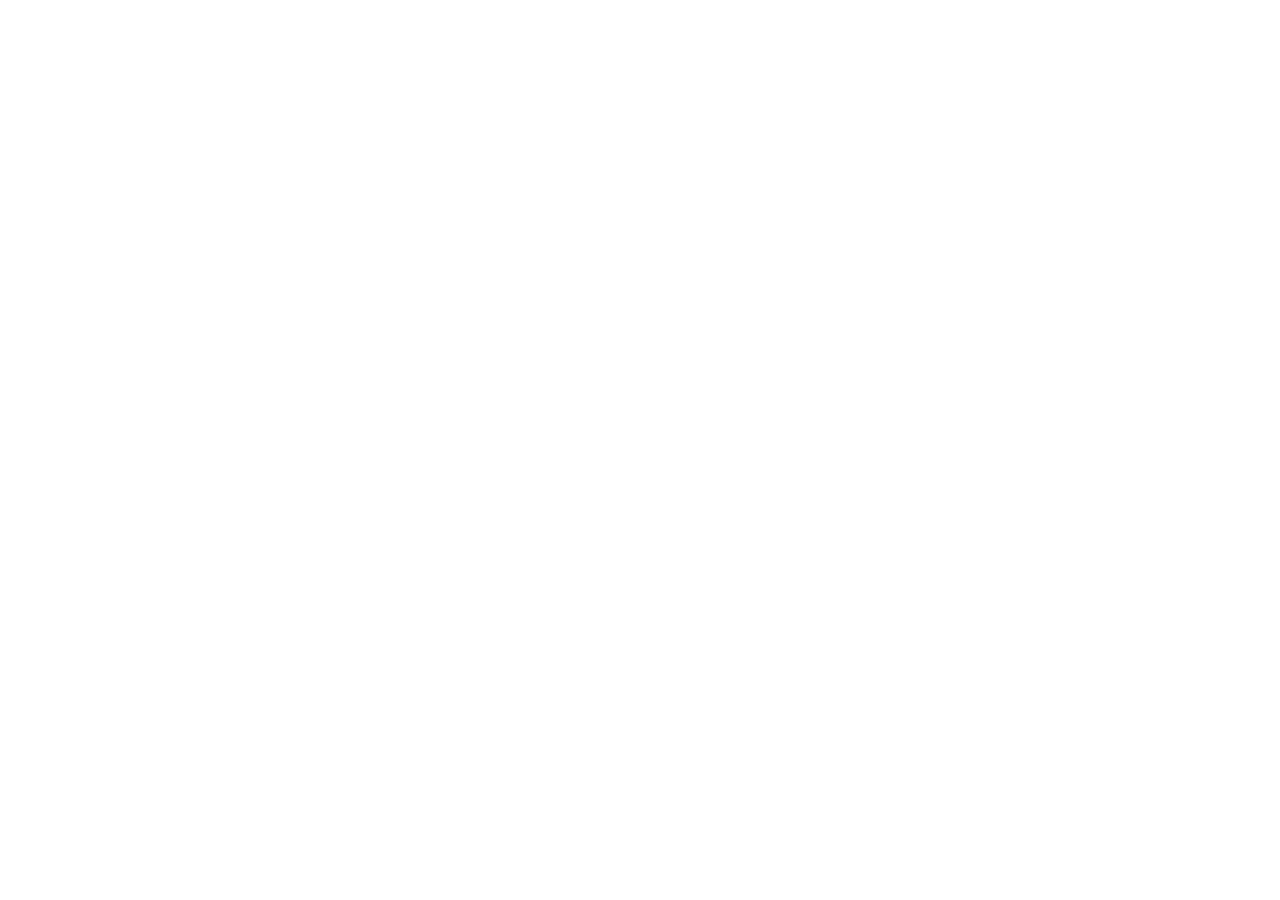
==== carrito.html @ 16d23638 ":tada: Init: Basic Project structure" ====
<!DOCTYPE html>
<html lang="es">
<head>
    <meta charset="UTF-8">
    <link rel="shortcut icon" href="Img/favicon.ico" type="image/x-icon">
    <meta name="viewport" content="width=device-width, initial-scale=1.0">
    <meta http-equiv="refresh" content="10000">
    <meta name="description" content="Lark-Shop">
    <meta name="author" content="Anderson-Olororoso">
    <link rel="stylesheet" href="/style.css">
    <title>Carrito</title>
</head>
<body>
    
</body>
</html>
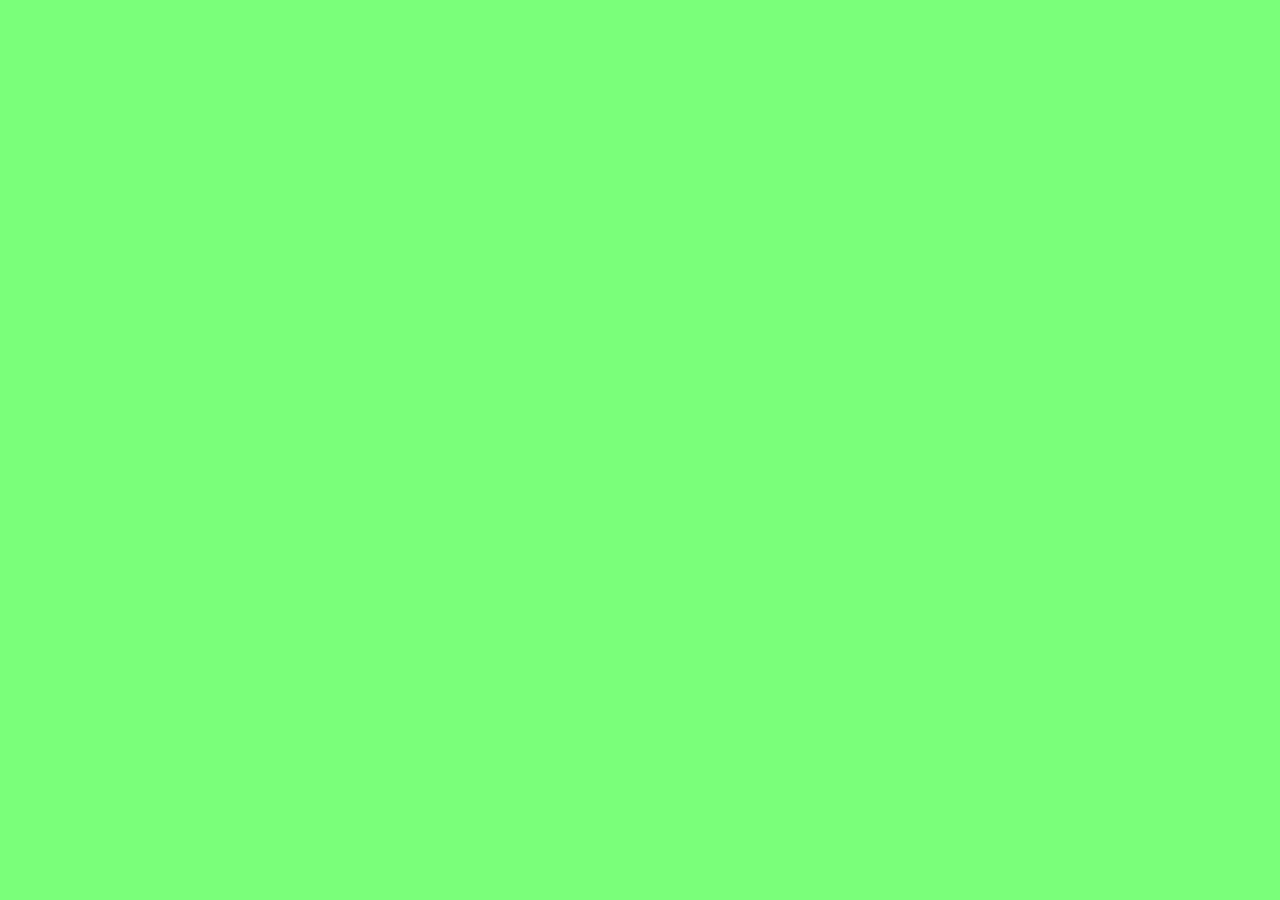
==== commit 5563e3a8: ":recycle: Refactor: css file restructuring" ====
--- a/carrito.html
+++ b/carrito.html
@@ -2,12 +2,15 @@
 <html lang="es">
 <head>
     <meta charset="UTF-8">
-    <link rel="shortcut icon" href="Img/favicon.ico" type="image/x-icon">
+    <link rel="shortcut icon" href="img/favicon.ico" type="image/x-icon">
     <meta name="viewport" content="width=device-width, initial-scale=1.0">
     <meta http-equiv="refresh" content="10000">
     <meta name="description" content="Lark-Shop">
     <meta name="author" content="Anderson-Olororoso">
-    <link rel="stylesheet" href="/style.css">
+    <link rel="stylesheet" href="css/base.css">
+    <link rel="stylesheet" href="css/layout.css">
+    <link rel="stylesheet" href="css/component.css">
+    <link rel="stylesheet" href="css/responsive.css">
     <title>Carrito</title>
 </head>
 <body>
--- a/css/base.css
+++ b/css/base.css
@@ -0,0 +1,32 @@
+:root { --color-bg: #0F2D2C; /* fondo app / --color-surface: #1E3D3B; / panel/menú / --color-surface-2: #234946; / tarjetas/botones neutros / --color-border: #2A5450; / divisores/bordes sutiles */
+
+--color-primary: #5FB37A; /* botón “Todos los productos” / --color-primary-600: #52A66E; / hover / --color-primary-700: #469A63; / active */
+
+--color-accent: #A7F063; /* badge circular verde-lima / --color-accent-700: #89D94E; / hover */
+
+--color-text: #EAF4F2; /* texto principal / --color-text-muted: #B8D1CB; / iconos/labels secundarios / --color-white: #FFFFFF; / contrastes puntuales */ 
+--border-color:1px solid black;
+--text-family: 'Inter', system-ui, sans-serif;
+}
+* {
+    margin: 0;
+    padding: 0;
+    box-sizing: border-box;
+}
+body{
+    width: 100%;
+    height: auto;
+    display: flex;
+    flex-flow: column wrap;
+    align-items: center;
+    background: rgb(122, 255, 122);
+    justify-content: center;
+    text-align: center;
+    font-family:'Open Sans';
+}
+.header{
+    width: 100%;
+    height: auto;
+    display: flex;
+    flex-flow: column wrap;
+}
--- a/css/component.css
+++ b/css/component.css
@@ -0,0 +1,61 @@
+.h-index {
+    width: 100%;
+    height: 5em;
+    display: flex;
+    flex-flow: column wrap;
+    align-items: center;
+    justify-content: center;
+}
+.h-index nav, .h-index .search{
+    width: 100%;
+    display: flex;
+    flex-flow: row wrap;
+    align-items: center;
+    justify-content: center;
+}
+.h-index nav{
+    background-color: red;
+    height: 2.5rem;
+}
+.h-index nav .burguer{
+    width: 10%;
+    height: 100%;
+    display: flex;
+    background-color: purple;
+
+}
+.h-index nav div{
+    width: 80%;
+    height: 100%;
+    display: flex;
+    flex-flow: row wrap;
+    align-items: center;
+    justify-content: center;
+}
+.h-index nav div h1{
+    color: white;
+    font-size: 1.5rem;
+}
+.h-index nav img{
+    width: 10%;
+    height: 100%;
+    background-color: white;
+}
+.h-index .search{
+    background-color: blue;
+    height: 2.5rem;
+}
+.h-index .search table{
+    width: 100%;
+    height: 100%;
+    display: flex;
+    flex-flow: row wrap;
+    align-items: center;
+    justify-content: center;
+}
+.h-index .search table input{
+    width: 80%;
+    height: 100%;
+    background-color: transparent;
+    border-radius: 20%;
+}
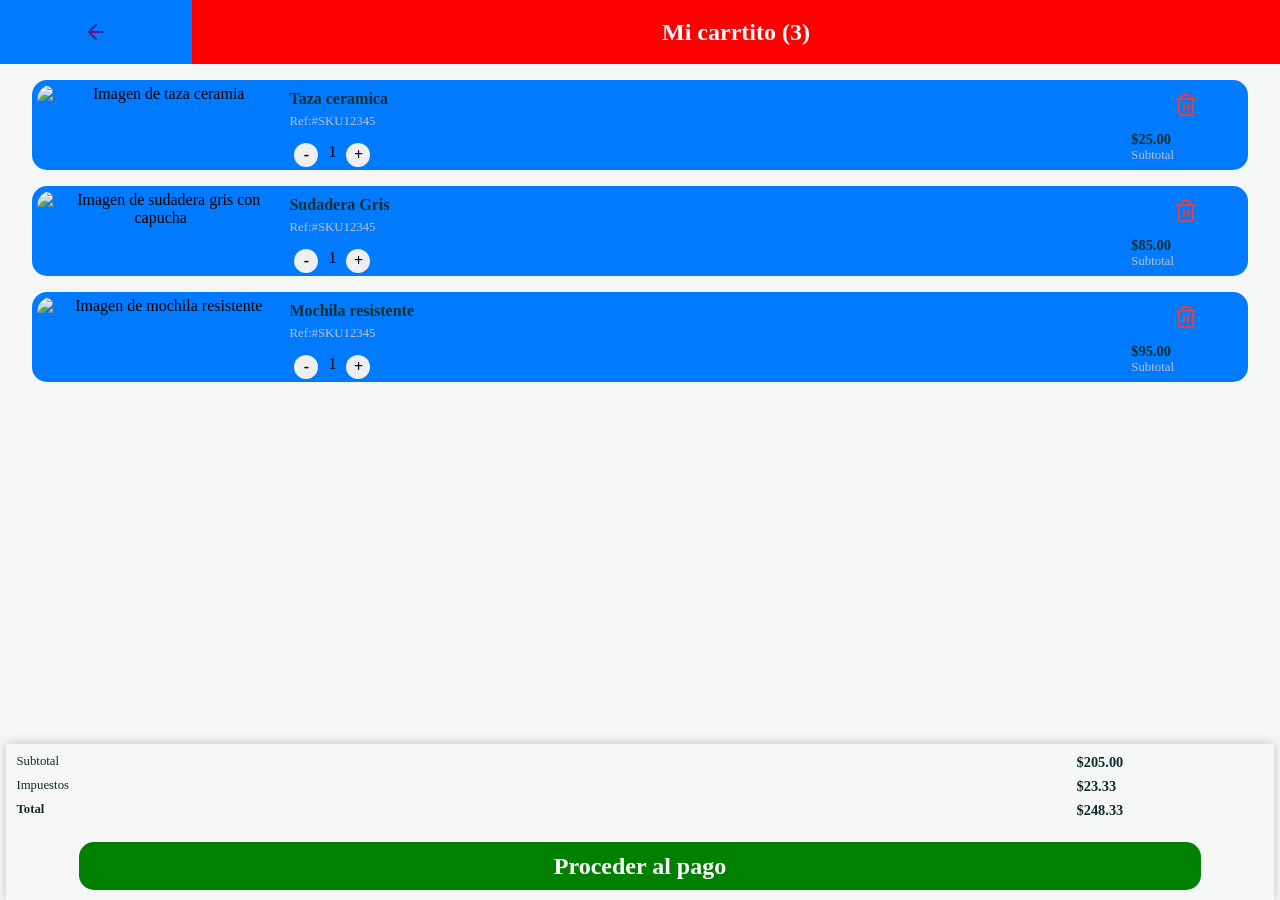
==== commit 5e8b6994: ":sparkles: Feat: Mi carrito file finished" ====
--- a/carrito.html
+++ b/carrito.html
@@ -14,6 +14,94 @@
     <title>Carrito</title>
 </head>
 <body>
-    
+    <header class="header h-carrito">
+        <a href="">
+            <svg xmlns="http://www.w3.org/2000/svg" width="24" height="24" viewBox="0 0 24 24" fill="none" stroke="currentColor" stroke-width="2" stroke-linecap="round" stroke-linejoin="round">
+                <line x1="19" y1="12" x2="5" y2="12"></line>
+                <polyline points="12 19 5 12 12 5"></polyline>
+            </svg>
+        </a> 
+        <h1>Mi carrtito (3)</h1>
+    </header>
+    <main class="main m-carrito">
+        <article>
+            <div>
+                <img src="https://casadelosgigantes.com/cdn/shop/files/tazaceramicabuho2_1445x.jpg?v=1700167512" alt="Imagen de taza ceramia">
+                <div class="contenido">
+                    <p id="prod">Taza ceramica</p>
+                    <p id="subt">Ref:#SKU12345</p>
+                    <div class="cantidad">
+                        <button>-</button><span>1</span><button>+</button>
+                    </div>
+                </div>
+                <div class="eliminar">
+                    <button class="btn-eliminar" style="color: #e53e3e; background: none; border: none; cursor: pointer;">
+                        <svg width="24" height="24" viewBox="0 0 24 24" fill="none" stroke="currentColor" stroke-width="2" stroke-linecap="round" stroke-linejoin="round"><path d="M3 6h18" /><path d="M19 6v14c0 1-1 2-2 2H7c-1 0-2-1-2-2V6" /><path d="M8 6V4c0-1 1-2 2-2h4c1 0 2 1 2 2v2" /><line x1="10" y1="11" x2="10" y2="17" /><line x1="14" y1="11" x2="14" y2="17" /></svg>
+                    </button>
+                    <div class="total">
+                        <p id="precio">$25.00</p>
+                        <p id="subt">Subtotal</p>
+                    </div>
+                </div>
+            </div>
+        </article>
+        <article>
+            <div>
+                <img src="https://m.media-amazon.com/images/I/61Heb13fQQL._AC_UY1000_.jpg" alt="Imagen de sudadera gris con capucha">
+                <div class="contenido">
+                    <p id="prod">Sudadera Gris </p>
+                    <p id="subt">Ref:#SKU12345</p>
+                    <div class="cantidad">
+                        <button>-</button><span>1</span><button>+</button>
+                    </div>
+                </div>
+                <div class="eliminar">
+                    <button class="btn-eliminar" style="color: #e53e3e; background: none; border: none; cursor: pointer;">
+                        <svg width="24" height="24" viewBox="0 0 24 24" fill="none" stroke="currentColor" stroke-width="2" stroke-linecap="round" stroke-linejoin="round"><path d="M3 6h18" /><path d="M19 6v14c0 1-1 2-2 2H7c-1 0-2-1-2-2V6" /><path d="M8 6V4c0-1 1-2 2-2h4c1 0 2 1 2 2v2" /><line x1="10" y1="11" x2="10" y2="17" /><line x1="14" y1="11" x2="14" y2="17" /></svg>
+                    </button>
+                    <div class="total">
+                        <p id="precio">$85.00</p>
+                        <p id="subt">Subtotal</p>
+                    </div>
+                </div>
+            </div>
+        </article>
+        <article>
+            <div>
+                <img src="https://d2j6dbq0eux0bg.cloudfront.net/images/13467108/products/528478514/4074956889.jpg" alt="Imagen de mochila resistente">
+                <div class="contenido">
+                    <p id="prod">Mochila resistente</p>
+                    <p id="subt">Ref:#SKU12345</p>
+                    <div class="cantidad">
+                        <button>-</button><span>1</span><button>+</button>
+                    </div>
+                </div>
+                <div class="eliminar">
+                    <button class="btn-eliminar" style="color: #e53e3e; background: none; border: none; cursor: pointer;">
+                        <svg width="24" height="24" viewBox="0 0 24 24" fill="none" stroke="currentColor" stroke-width="2" stroke-linecap="round" stroke-linejoin="round"><path d="M3 6h18" /><path d="M19 6v14c0 1-1 2-2 2H7c-1 0-2-1-2-2V6" /><path d="M8 6V4c0-1 1-2 2-2h4c1 0 2 1 2 2v2" /><line x1="10" y1="11" x2="10" y2="17" /><line x1="14" y1="11" x2="14" y2="17" /></svg>
+                    </button>
+                    <div class="total">
+                        <p id="precio">$95.00</p>
+                        <p id="subt">Subtotal</p>
+                    </div>
+                </div>
+            </div>
+        </article>
+        <section> 
+            <div>
+                <p>Subtotal</p>
+                <p id="precio">$205.00</p>
+            </div>
+            <div>
+                <p>Impuestos</p>
+                <p id="precio">$23.33</p>
+            </div>
+            <div class="total">
+                <p>Total</p>
+                <p id="precio">$248.33</p>
+            </div>
+        <button id="pago">Proceder al pago</button>
+        </section>
+    </main>
 </body>
 </html>
--- a/css/base.css
+++ b/css/base.css
@@ -1,32 +1,37 @@
-:root { --color-bg: #0F2D2C; /* fondo app / --color-surface: #1E3D3B; / panel/menú / --color-surface-2: #234946; / tarjetas/botones neutros / --color-border: #2A5450; / divisores/bordes sutiles */
+:root { --color-bg:  rgb(245, 247, 246); /* fondo app / --color-surface: #1E3D3B; / panel/menú / --color-surface-2: #234946; / tarjetas/botones neutros / --color-border: #2A5450; / divisores/bordes sutiles */
 
 --color-primary: #5FB37A; /* botón “Todos los productos” / --color-primary-600: #52A66E; / hover / --color-primary-700: #469A63; / active */
 
 --color-accent: #A7F063; /* badge circular verde-lima / --color-accent-700: #89D94E; / hover */
 
---color-text: #EAF4F2; /* texto principal / --color-text-muted: #B8D1CB; / iconos/labels secundarios / --color-white: #FFFFFF; / contrastes puntuales */ 
+--color-text: rgb(54, 66, 64); /* texto principal / --color-text-muted: #B8D1CB; / iconos/labels secundarios / --color-white: #FFFFFF; / contrastes puntuales */ 
 --border-color:1px solid black;
 --text-family: 'Inter', system-ui, sans-serif;
 }
-* {
-    margin: 0;
-    padding: 0;
-    box-sizing: border-box;
-}
+
 body{
-    width: 100%;
-    height: auto;
-    display: flex;
-    flex-flow: column wrap;
-    align-items: center;
-    background: rgb(122, 255, 122);
+    background: var(--color-bg);
     justify-content: center;
     text-align: center;
     font-family:'Open Sans';
 }
-.header{
+button{
+    font-family:'Open Sans';
+}
+h1{
+    color: white;
+    font-size: 1.5rem;
+}
+h2, label{
+    color: #0F2D2C;
+    font-size: 1.2rem;
     width: 100%;
-    height: auto;
-    display: flex;
-    flex-flow: column wrap;
+    margin-left: 1rem;
+    text-align: left;
+    margin-bottom: 0.5rem;
+    margin-top: 0.5rem;
 }
+p{
+    color: #0F2D2C;
+    font-size: 0.8rem;
+}
--- a/css/layout.css
+++ b/css/layout.css
@@ -0,0 +1,58 @@
+* {
+    margin: 0;
+    padding: 0;
+    box-sizing: border-box;
+}
+body{
+    width: 100%;
+    height: auto;
+    display: flex;
+    flex-flow: column wrap;
+}
+.header, .main, .footer{
+    width: 100%;
+    height: auto;
+    display: flex;
+    flex-flow: column wrap;
+}
+
+.footer-nav{
+    flex-flow: row wrap;
+    width: 100%;
+    height: 4rem;
+    background-color: aqua;
+    justify-content: space-evenly;
+    text-align: center;
+    align-items: center;
+    padding: 8px 0;
+    position: fixed;
+    bottom: 0;
+    gap: 15px;
+}
+.footer-nav a{
+    text-decoration: none;
+    width: 15%;
+    font-size: 0.8rem;
+    display: flex;
+    flex-flow: column nowrap;
+    align-items: center;
+}
+.footer-nav a svg{
+    width: 40%;
+}
+.footer-nav a:hover {
+  color: #000;
+}
+
+.footer-nav a:hover svg {
+  stroke: #000;
+}
+
+.footer-nav a:nth-child(5) {
+  color: #000;
+  font-weight: 600;
+}
+
+.footer-nav a:nth-child(5) svg {
+  stroke: #000;
+}
--- a/css/component.css
+++ b/css/component.css
@@ -1,4 +1,4 @@
-.h-index {
+.h-index{
     width: 100%;
     height: 5em;
     display: flex;
@@ -13,7 +13,7 @@
     align-items: center;
     justify-content: center;
 }
-.h-index nav{
+.h-index nav, .h-checkout nav{
     background-color: red;
     height: 2.5rem;
 }
@@ -32,30 +32,552 @@
     align-items: center;
     justify-content: center;
 }
-.h-index nav div h1{
-    color: white;
-    font-size: 1.5rem;
-}
 .h-index nav img{
     width: 10%;
     height: 100%;
     background-color: white;
 }
-.h-index .search{
-    background-color: blue;
+.search{
+    position: relative;
+    width: 100%;
     height: 2.5rem;
 }
-.h-index .search table{
-    width: 100%;
-    height: 100%;
-    display: flex;
-    flex-flow: row wrap;
-    align-items: center;
-    justify-content: center;
-}
-.h-index .search table input{
-    width: 80%;
-    height: 100%;
-    background-color: transparent;
-    border-radius: 20%;
+
+.search-input {
+    margin-top: 5px;
+    margin-bottom: 5px;
+    width: 90%;
+    padding: 15px 20px 15px 50px;
+    height: 2.5rem;
+    border: 1px solid #e0e0e0;
+    border-radius: 15px;
+    background-color: #ffffff;
+    outline: none;
+    transition: all 0.3s ease;
+    box-shadow: 0px 0px 5px silver;
+}
+
+.search-input:hover {
+    border-color: #bdbdbd;
+    box-shadow: 0 2px 8px rgba(0, 0, 0, 0.1);
+}
+
+.search-input:focus {
+    border-color: #007bff;
+    box-shadow: 0 0 0 3px rgba(0, 123, 255, 0.1);
+}
+
+.search-icon {
+    position: absolute;
+    left: 35px;
+    top: 60%;
+    transform: translateY(-50%);
+    color: #757575;
+    pointer-events: none;
+    }
+
+.search-input::placeholder {
+    color: #9e9e9e;
+}
+
+.m-index{
+    margin-top: 1rem;
+}
+
+.m-index section, .m-checkout section{
+    width: 100%;
+    height: 6rem;
+    display: flex;
+    flex-flow: row wrap;
+    justify-content: space-evenly;
+    align-items: center;
+    gap: 5px;
+}
+.m-index section div, .m-checkout section a{
+    width: 28%;
+    height: 100%;
+    display: flex;
+    flex-flow: column nowrap;
+    background-color:  rgb(160, 221, 207);
+    border-radius: 10px;
+    align-items: center;
+    justify-content: center;
+    align-items: center;
+}
+.m-index section img{
+    width: 40%;
+    background-color: silver;
+    border-radius: 50%;
+    padding: 5px;
+    margin-bottom: 10px;
+}
+.m-index .novedades{
+    width: 100%;
+    height: auto;
+    display: flex;
+    justify-content: space-evenly;
+    align-items: center;
+    flex-flow: row wrap;
+}
+#precio{
+    font-size: 0.9rem;
+    font-weight: bold;
+}
+.m-index .novedades div{
+    position: relative;
+    height: 15rem;
+    width: 45%;
+    border: 1px solid blue;
+    margin-bottom: 10px;
+    border-radius: 15px;
+}
+.m-index .novedades img{
+    position: relative;
+    top: 0;
+    width: 100%;
+    height: 80%;
+    object-fit: contain;
+    border-radius: 15px;
+}
+.m-index .novedades p{
+    height: 8%;
+}
+.h-catalogo{
+    height: 5.5em;
+    display: flex;
+    flex-flow: column nowrap;
+}
+
+.h-catalogo nav{
+    width: 100%;
+    display: flex;
+    flex-flow: row wrap;
+    align-items: center;
+    justify-content: center;
+}
+.h-catalogo nav{
+    background-color: red;
+    height: 100%;
+}
+.h-catalogo div{
+    width: 70%;
+}
+.h-catalogo nav .back{
+    width: 15%;
+    height: 100%;
+    display: flex;
+    background-color: purple;
+
+}
+.h-catalogo nav img{
+    width: 15%;
+    height: 100%;
+    background-color: white;
+    padding: 15px;
+}
+
+.h-catalogo .options{
+    width: 100%;
+    height: 95%;
+    background-color: #007bff;
+    display: flex;
+    flex-flow: row nowrap;
+    align-items: center;
+    text-align: center;
+    justify-content: space-evenly;
+    padding: 2px;
+}
+
+.h-catalogo .options .btn{
+    width: 20%;
+    height: 100%;
+    border-radius: 999px;
+    display: inline;
+    align-items: center;
+    justify-content: center;
+    margin-right: 10px;
+    background-color: white;
+    border: none;
+    color: #0F2D2C;
+    font-size: 0.8rem;
+}
+.btn ol{
+    display: none;
+    height: 0;
+    overflow: hidden;
+}
+.h-catalogo .options .btn:active{
+    background-color: #0F2D2C;
+    color: white;
+}
+.m-catalogo{
+    margin-top: 2rem;
+}
+.m-catalogo section{
+    width: 100%;
+    height: auto;
+    display: flex;
+    justify-content: space-evenly;
+    align-items: center;
+    flex-flow: row wrap;
+}
+.m-catalogo section div{
+    height: 12rem;
+    width: 40%;
+    border: 1px solid blue;
+    margin-bottom: 10px;
+    border-radius: 15px;
+}
+.m-catalogo section img{
+    width: 100%;
+    height: 80%;
+    object-fit: contain;
+    border-radius: 15px;
+}
+.h-perfil{
+    height: 4rem;
+    display: flex;
+    width: 100%;
+    align-items: center;
+    text-align: center;
+    justify-content: center;
+}
+.h-perfil h2{
+    margin: 0;
+    text-align: center;
+}
+.m-perfil{
+    justify-content: center;
+    align-items: center;
+    text-align: center;
+    flex-flow: column wrap;
+}
+
+.m-perfil .info{
+    width: 100%;
+    height: auto;
+    align-items: center;
+    text-align: center;
+    justify-content: center;
+    flex-flow: column nowrap;
+}
+
+.m-perfil .info img{
+    width: 40%;
+    border-radius: 50%;
+}
+.m-perfil .info h2{
+    margin: 0;
+    text-align: center;
+    font-size: 1.5rem;
+}
+.m-perfil .info p{
+    font-size: 1rem;
+    width: 100%;
+    text-align: center;
+}
+.m-perfil section{
+    width: 100%;
+    height: auto;
+    display: flex;
+    justify-content: space-evenly;
+    align-items: center;
+    flex-flow: row wrap;
+}
+.m-perfil section div{
+    padding: 10px;
+    margin-top: 10px;
+    height: 5rem;
+    width: 40%;
+    border: 1px solid blue;
+    margin-bottom: 5px;
+    border-radius: 15px;
+    display: flex;
+    flex-flow: column wrap;
+}
+.m-perfil section div img{
+    width: 40%;
+    height: 70%;
+    padding: 5px;
+    object-fit: contain;
+    border-radius: 15px;
+}
+.m-perfil section p{
+    text-align: left;
+    font-size: 1rem;
+    height: 30%;
+}
+.h-checkout, .h-carrito{
+    width: 100%;
+    height: 4rem;
+    background-color: red;
+    align-items: center;
+    text-align: center;
+    justify-content: center;
+    flex-flow: row wrap;
+}
+.h-checkout h1, .h-carrito h1{
+    width: 85%;
+}
+.h-checkout a, .h-carrito a{
+    display: flex;
+    width: 15%;
+    height: 100%;
+    background-color:#007bff;
+    flex-flow: column  nowrap;
+    align-items: center;
+    justify-content: center;
+}
+.m-checkout{
+    flex-flow: column wrap;
+    justify-content: center;
+    align-items: center;
+    width: 95%;
+}
+.m-checkout form{
+    margin: 0;
+    width: 95%;
+    height: auto;
+    display: flex;
+    flex-flow: column wrap;
+    justify-content: left;
+    align-items: center;
+    text-align: left;
+    margin-bottom: 1rem;
+}
+.m-checkout form label{
+    width: 100%;
+    height: auto;
+    margin-bottom: 3px;
+}
+.m-checkout form input {
+    width: 95%;
+    height: 2.5rem;
+    padding: 12px 15px;
+    border-radius: 5px;
+    border: 1px solid silver;
+}
+.m-checkout section img{
+    width: 60%;
+    height: 60%;
+    background-color: silver;
+    border-radius: 5px;
+    padding: 5px;
+    margin-bottom: 10px;
+}
+.m-checkout section a:nth-child(1){
+    background:  rgb(45, 155, 129);
+    transition-duration: 0.01s;
+}
+.m-checkout section a:nth-child(1) p{
+    color: white;
+    font-weight: bold;
+}
+.m-checkout article{
+    width: 95%;
+    height: auto;
+    display: flex;
+    flex-flow: column wrap;
+    align-items: center;
+    justify-content: center;
+    margin-top: 1rem;
+    background: #a6f5f1;
+    border-radius: 15px;
+}
+.m-checkout article div, .m-checkout article .total{
+    width: 90%;
+    height: 4rem;
+    display: flex;
+    flex-flow: row wrap;
+    align-items: center;
+    margin-bottom: 0.5rem;
+}
+
+.m-checkout article div img{
+    width: 20%;
+    height: auto;
+    border-radius: 5px;
+}
+.m-checkout article div .detalle{
+    text-align: left;
+    padding: 8px;
+    width: 60%;
+    height: 100%;
+    display: flex;
+    flex-flow: column nowrap;
+}
+.m-checkout .detalle p{
+    width: 100%;
+    height: 60%;
+    font-weight: bold;
+}
+.m-checkout .detalle #cantidad{
+    font-weight: normal;
+    color: silver;
+    height: 40%;
+}
+.m-checkout article #precio{
+    width: 10%;
+}
+.m-checkout article .total{
+    border-top: 2px solid black;
+    width: 88%;
+    height: 4rem;
+    display: flex;
+    align-items: center;
+    justify-content: center;
+    flex-flow: row wrap;
+}
+.m-checkout article .total span{
+    width: 50%;
+    color: #0F2D2C;
+    font-weight: bold;
+}
+.m-checkout article .total #total{
+    text-align: left;
+}
+
+.m-checkout article .total #cantidad{
+    text-align: right;
+}
+.m-checkout article{
+    box-shadow: 0px 0px 15px silver;
+}
+.m-checkout button{
+    margin-top: 1rem;
+    width: 90%;
+    height: 3rem;
+    background-color: green;
+    border: none;
+    border-radius: 15px;
+    color: white;
+    font-weight: bold;
+    font-size: 1.5rem;
+}
+.m-carrito{
+    margin-top: 1rem;
+    width: 100%;
+    height: auto;
+    display: flex;
+    flex-flow: column nowrap;
+    justify-content: center;
+    align-items: center;
+    gap: 1rem;
+}
+.m-carrito article{
+    width: 95%;
+    height: auto;
+    display: flex;
+    border-radius: 15px;
+    flex-flow: column wrap;
+    justify-content: center;
+    align-items: center;
+    background-color: #007bff;
+}
+.m-carrito article div{
+    width: 100%;
+    height: 5rem;
+    display: flex;
+    flex-flow: row nowrap;
+    margin: 5px;
+}
+.m-carrito img{
+    width: 30%;
+    height: 100%;
+    border-radius: 15px;
+}
+.m-carrito article div{
+    width: 100%;
+    display: flex;
+    align-items: stretch;
+}
+.m-carrito article div .contenido{
+    text-align: left;
+    display: flex;
+    justify-content: center;
+    flex-flow: row wrap;
+    width: 100%;
+}
+.m-carrito article div #prod{
+    width: 100%;
+    font-size:1rem;
+    font-weight: bold;
+    height:30%;
+}
+
+.m-carrito article div #subt{
+    color: silver;
+    width: 100%;
+    font-weight: normal;
+    height: 30%;
+}
+.m-carrito article div .cantidad{
+    width: 100%;
+    height: 40%;
+    gap: 10px;
+}
+.m-carrito article div .cantidad button{
+    height: 1.5rem;
+    width: 1.5rem;
+    border: none;
+    font-size: 1rem;
+    font-weight: bold;
+    border-radius: 90px 90px 90px 90px;
+}
+.m-carrito article div .eliminar{
+    text-align: left;
+    display: flex;
+    justify-content: center;
+    flex-flow: column nowrap;
+    height: 100%;
+    width: 15%;
+}
+.m-carrito article div .eliminar .btn-eliminar{
+    height: 50%;
+    width: 100%;
+}
+.m-carrito article div .eliminar .total{
+    height: 50%;
+    width: 100%;
+    display: flex;
+    flex-flow: column wrap;
+    padding: 2px;
+}
+.m-carrito section{
+    width: 99%;
+    height: auto;
+    position: fixed;
+    bottom: 0;
+    padding: 10px;
+    box-shadow: 0px 0px 10px silver;
+}
+.m-carrito section div{
+    width: 100%;
+    height: 1.5rem;
+    display: flex;
+    flex-flow: column wrap;
+}
+.m-carrito section p{
+    width: 85%;
+    height: 100%;
+    display: flex;
+    flex-flow: row wrap;
+}
+.m-carrito section #precio{
+    width: 15%;
+    height: 100%;
+}
+.m-carrito section .total p{
+    font-weight: bold;
+}
+.m-carrito #pago{
+    margin-top: 1rem;
+    width: 90%;
+    height: 3rem;
+    background-color: green;
+    border: none;
+    border-radius: 15px;
+    color: white;
+    font-weight: bold;
+    font-size: 1.5rem;
 }
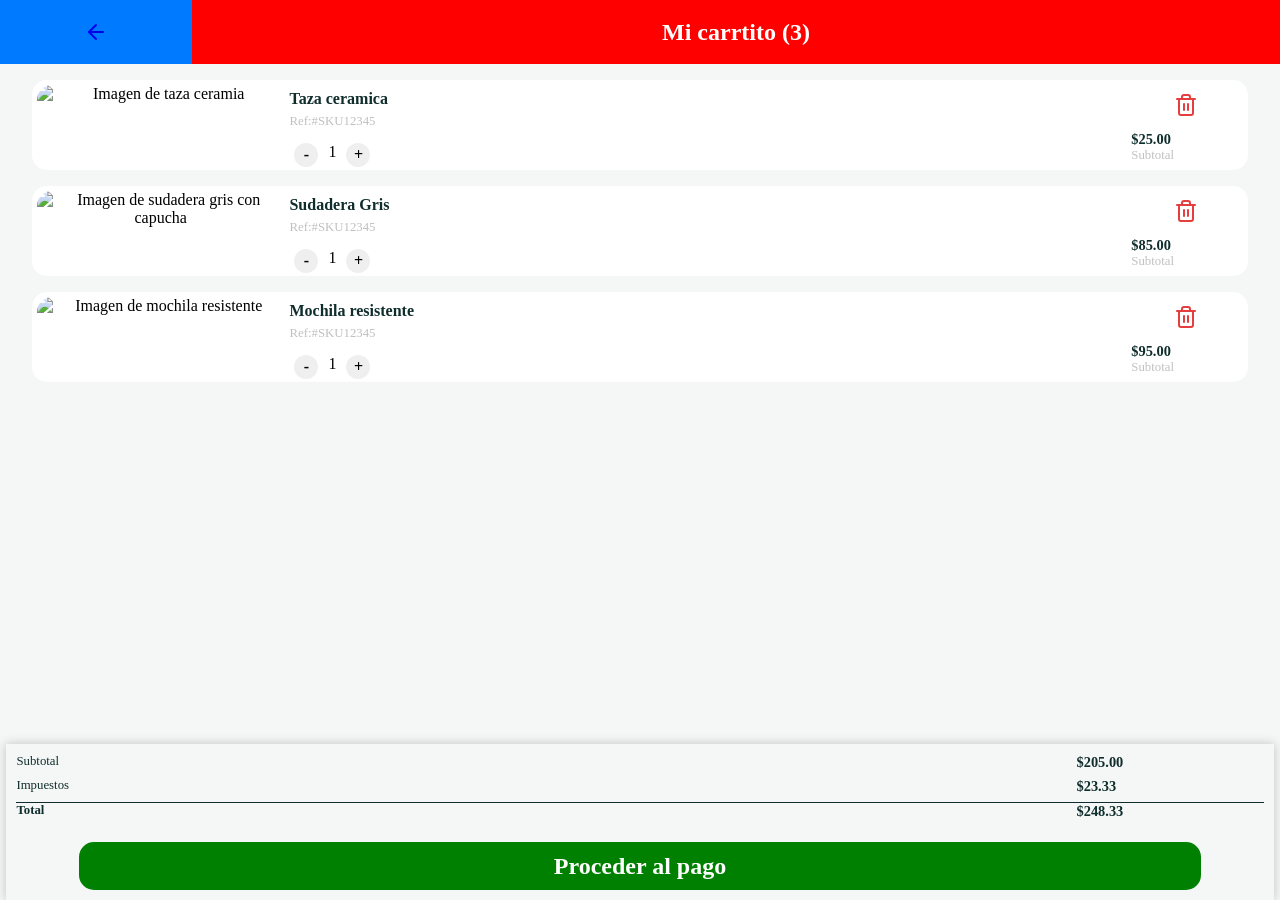
==== commit 9a8962c0: ":link: Link: Linking all the .html files" ====
--- a/carrito.html
+++ b/carrito.html
@@ -15,7 +15,7 @@
 </head>
 <body>
     <header class="header h-carrito">
-        <a href="">
+        <a href="index.html">
             <svg xmlns="http://www.w3.org/2000/svg" width="24" height="24" viewBox="0 0 24 24" fill="none" stroke="currentColor" stroke-width="2" stroke-linecap="round" stroke-linejoin="round">
                 <line x1="19" y1="12" x2="5" y2="12"></line>
                 <polyline points="12 19 5 12 12 5"></polyline>
--- a/css/base.css
+++ b/css/base.css
@@ -34,4 +34,7 @@
 p{
     color: #0F2D2C;
     font-size: 0.8rem;
+}
+button{
+    font-family:'Open Sans';
 }
--- a/css/layout.css
+++ b/css/layout.css
@@ -17,42 +17,28 @@
 }
 
 .footer-nav{
-    flex-flow: row wrap;
-    width: 100%;
-    height: 4rem;
-    background-color: aqua;
-    justify-content: space-evenly;
-    text-align: center;
-    align-items: center;
-    padding: 8px 0;
-    position: fixed;
-    bottom: 0;
-    gap: 15px;
+  flex-flow: row wrap;
+  width: 100%;
+  height: 4rem;
+  background-color: rgb(141, 252, 218);
+  justify-content: space-evenly;
+  text-align: center;
+  align-items: center;
+  padding: 8px 0;
+  position: fixed;
+  bottom: 0;
+  gap: 15px;
 }
 .footer-nav a{
-    text-decoration: none;
-    width: 15%;
-    font-size: 0.8rem;
-    display: flex;
-    flex-flow: column nowrap;
-    align-items: center;
+  text-decoration: none;
+  width: 15%;
+  font-size: 0.8rem;
+  display: flex;
+  flex-flow: column nowrap;
+  align-items: center;
 }
 .footer-nav a svg{
-    width: 40%;
-}
-.footer-nav a:hover {
-  color: #000;
+  width: 40%;
 }
 
-.footer-nav a:hover svg {
-  stroke: #000;
-}
-
-.footer-nav a:nth-child(5) {
-  color: #000;
-  font-weight: 600;
-}
-
-.footer-nav a:nth-child(5) svg {
-  stroke: #000;
-}
+ 
--- a/css/component.css
+++ b/css/component.css
@@ -472,7 +472,7 @@
     flex-flow: column wrap;
     justify-content: center;
     align-items: center;
-    background-color: #007bff;
+    background-color: white;
 }
 .m-carrito article div{
     width: 100%;
@@ -505,7 +505,7 @@
     height:30%;
 }
 
-.m-carrito article div #subt{
+.m-carrito article div #subt,.m-historial article div #subt{
     color: silver;
     width: 100%;
     font-weight: normal;
@@ -568,6 +568,7 @@
     height: 100%;
 }
 .m-carrito section .total p{
+    border-top: 1px solid #0F2D2C;
     font-weight: bold;
 }
 .m-carrito #pago{
@@ -580,4 +581,253 @@
     color: white;
     font-weight: bold;
     font-size: 1.5rem;
+}
+.m-vacio{
+    margin-top: 10rem;
+    flex-flow: column wrap;
+    justify-content: center;
+    align-items: center;
+}
+.m-vacio img{
+    width: 40%;
+    border-radius: 50%;
+    padding: 40px;
+    background-color: rgb(117, 238, 182) ; 
+}
+.m-vacio h2{
+    width: 100%;
+    margin: 0;
+    text-align: center;
+}
+.m-vacio button{
+    position: fixed;
+    bottom: 1rem;
+    margin-top: 1rem;
+    width: 90%;
+    height: 3rem;
+    background-color: green;
+    border: none;
+    border-radius: 15px;
+    color: white;
+    font-weight: bold;
+    font-size: 1.5rem;
+}
+.h-producto{
+    width: 100%;
+    height: 4rem;
+    display: flex;
+    flex-flow: column wrap;
+    align-items: center;
+    justify-content: center;
+}
+.h-producto nav{
+    background-color: red;
+    height: 100%;
+    width: 100%;
+    display: flex;
+    flex-flow: column wrap;
+    align-items: center;
+    justify-content: center;
+}
+.h-producto .burguer{
+    width: 15%;
+    height: 100%;
+    background-color: rebeccapurple;
+}
+.h-producto div{
+    width: 70%;
+    height: 100%;
+    display: flex;
+    align-items: center;
+    justify-content: center;
+}
+.h-producto img{
+    width: 15%;
+    height: 100%;
+    background-color: white;
+}
+.m-producto{
+    align-items: center;
+    text-align: center;
+    justify-content: center;
+    align-items: center;
+    margin: 0;
+    padding: 1rem;
+}
+.m-producto section{
+    width: 100%;
+    height: auto;
+    display: flex;
+    flex-flow: column wrap;
+    align-items: center;
+    justify-content: center;
+    text-align: center;
+}
+.m-producto h2, .m-producto p, .m-producto section #precio{
+    text-align: left;
+    width: 100%;
+    margin: 0;
+}
+.m-producto h2{
+    margin-top: 0.5rem;
+}
+.m-producto section .talla{
+    margin-top: 0.5rem;
+    width: 100%;
+    height: auto;
+    display: flex;
+    flex-flow:row wrap;
+    justify-content: left;
+    gap: 5px;
+}
+.m-producto section .talla p{
+    width: 100%;
+    height: 1rem;
+    font-weight: bold;
+}
+.m-producto section .talla a{
+    width: 2rem;
+    height: 100%;
+}
+.m-producto section .talla a button:hover{
+    background-color: #0F2D2C;
+    color: white;
+    border: 2px- double #0F2D2C;
+}
+.m-producto section .talla button{
+    width: 100%;
+    height: auto;
+    background-color: white;
+    border: 1px double silver;
+    border-radius: 5px;
+}
+.m-producto section > button{
+    bottom: 1rem;
+    margin-top: 1rem;
+    width: 90%;
+    height: 3rem;
+    background-color: green;
+    border: none;
+    border-radius: 15px;
+    color: white;
+    font-weight: bold;
+    font-size: 1.5rem;
+}
+.m-producto article{
+    margin-top: 1rem;
+    width: 100%;
+    height: auto;
+    display: flex;
+    justify-content: space-evenly;
+    align-items: center;
+    flex-flow: row wrap;
+    background-color: white;
+    padding: 5px;
+    border-radius: 15px;
+}
+.m-producto article div{
+    height: 12rem;
+    width: 40%;
+    border: 1px solid blue;
+    margin-bottom: 10px;
+    border-radius: 15px;
+    display: flex;
+    flex-flow: column nowrap;
+    padding: 5px ;
+}
+.m-producto article img{
+    width: 100%;
+    height: 80%;
+    object-fit: contain;
+    border-radius: 15px;
+}
+.m-historial{
+    margin-top: 1rem;
+    align-items: center;
+    justify-content: center;
+    text-align: center;
+}
+.m-historial{
+    gap: 10px;
+}
+.m-historial article{
+    width: 90%;
+    height: 6rem;
+    background-color: white;
+    box-shadow: 0px 0px 10px silver;
+    display: flex;
+    flex-flow: column nowrap;
+    border-radius: 5px;
+    padding: 5px;
+}
+.m-historial article section{
+    width: 100%;
+    height: 3rem;
+}
+.m-historial .orden-precio{
+    width: 100%;
+    height: 100%;
+    display: flex;
+    flex-flow: row wrap;
+    align-items: center;
+    justify-content: center;
+}
+
+.m-historial .orden-precio #contenido{
+    width: 70%;
+    height: 100%;
+    display: flex;
+    align-items: center;
+    justify-content: center;
+    flex-flow: column nowrap;
+    text-align: left;
+}
+.m-historial .orden-precio #contenido h2{
+    text-align: left;
+    margin: 0;
+    font-size: 1rem;
+}
+.m-historial .orden-precio div{
+    width: 30%;
+    height: 100%;
+}
+.m-historial .estado-boton div p{
+    padding: 6px;
+    border-radius: 5px;
+}
+#g{
+    color:green;
+    background-color: rgba(81, 255, 0, 0.192);
+}
+#y{
+    color: rgb(255, 145, 0);
+    background-color: rgba(255, 208, 0, 0.192);
+}
+#r{
+    color: red;
+    background-color: rgba(255, 0, 0, 0.192);
+}
+.m-historial article .estado-boton{
+    width: 100%;
+    height: 100%;
+    display: flex;
+    flex-flow: row nowrap;
+    align-items: center;
+    justify-content: center;
+}
+.m-historial article .estado-boton div{
+    width: 70%;
+    height: 100%;
+    align-items:center;
+    justify-content: left;
+    display: flex;
+    text-align: left;
+}
+.m-historial article .estado-boton button{
+    border: 1px solid silver;
+    border-radius: 5px;
+    height: 2rem;
+    width: 30%;
+    color: #0F2D2C;
+    background-color: #014e4c23;
 }
